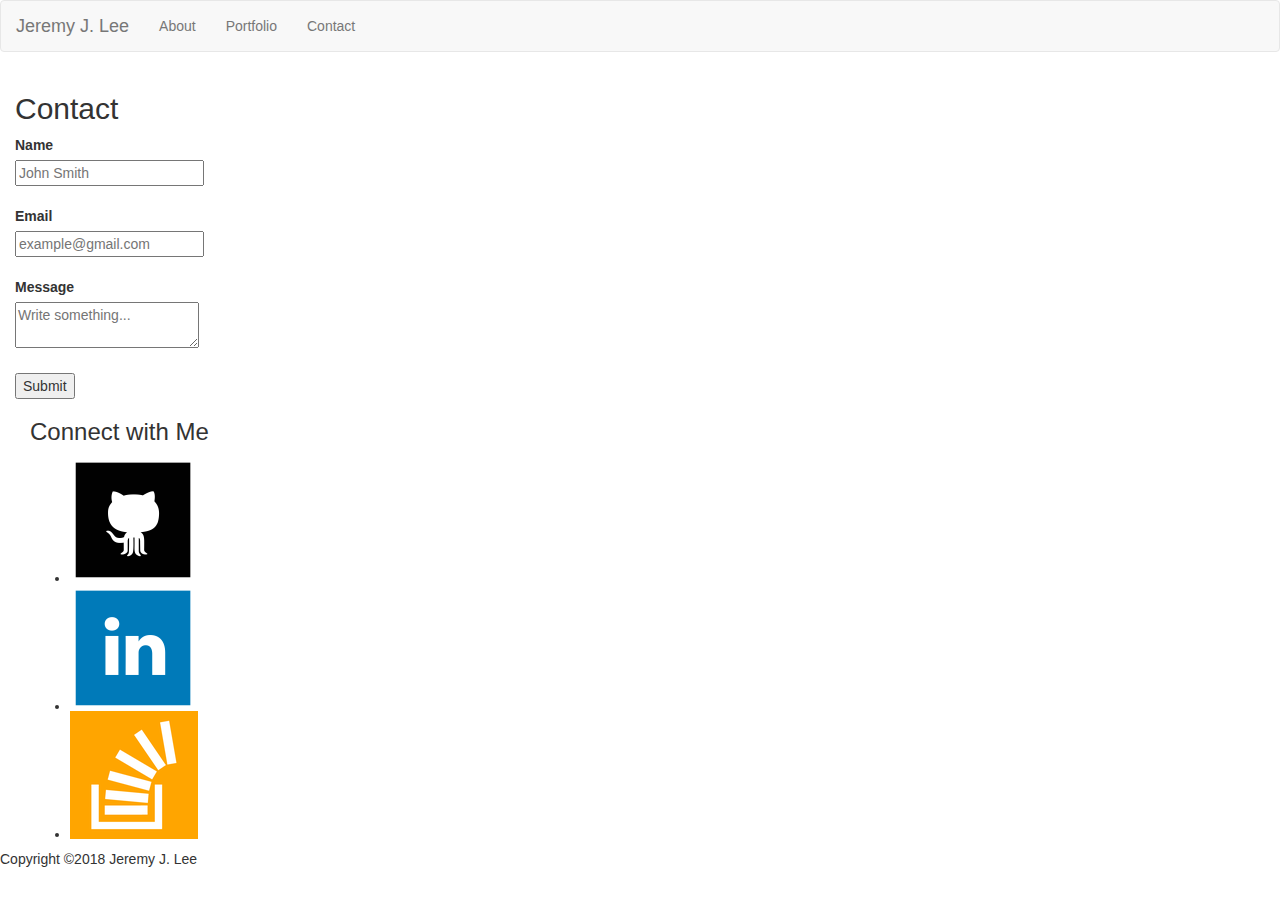
==== contact.html @ 531c0dbe "bootstrap updates" ====
<!DOCTYPE html>
<html lang="en-us">

<head>
    <meta charset="UTF-8">
    <title>Jeremy J. Lee's Basic-Portfolio</title>
    <link rel="stylesheet" href="https://maxcdn.bootstrapcdn.com/bootstrap/3.3.7/css/bootstrap.min.css">
</head>

<body>

    <nav class="navbar navbar-default">
        <div class="container-fluid">
            <div class="navbar-header">
                <a class="navbar-brand" href="#">Jeremy J. Lee</a>
            </div>
            <ul class="nav navbar-nav">
                <li>
                    <a href="index.html">About</a>
                </li>
                <li>
                    <a href="portfolio.html">Portfolio</a>
                </li>
                <li>
                    <a href="#">Contact</a>
                </li>
            </ul>
        </div>
    </nav>

    <div class="container row">
        <div class="col-sm-8">
            <div id="content2" class="clearfix">

                <section id="contact">
                    <h2>Contact</h2>

                    <form action="action_page.php">

                        <label for="name">Name</label>
                        <br>
                        <input type="text" id="input" name="name" placeholder="John Smith">
                        <br>
                        <br>
                        <label for="email">Email</label>
                        <br>
                        <input type="text" id="input" name="email" placeholder="example@gmail.com">
                        <br>
                        <br>
                        <label for="message">Message</label>
                        <br>
                        <textarea id="message" name="message" placeholder="Write something..."></textarea>
                        <br>
                        <br>
                        <input type="submit" id="submit" value="Submit">

                    </form>
                </section>
            </div>

            <div class="col-sm-4">
                <aside>
                    <h3>Connect with Me</h3>
                    <ul>
                        <li class="connect">
                            <a href="https://github.com/DoctorSlow" target="_blank">
                                <img id="Github" class="icon img-responsive" src="assets/images/if_github_square_black_107109.png" alt="GitHub">
                            </a>
                        </li>

                        <li class="connect">
                            <a href="https://www.linkedin.com/in/jeremyjosephlee/" target="_blank">
                                <img id="LinkedIn" class="icon img-responsive" src="assets/images/if_linkedin_square_color_107091.png" alt="LinkedIn">
                            </a>
                        </li>

                        <li class="connect">
                            <a a href="https://stackoverflow.com/users/9147050/doctorslow" target="_blank">
                                <img id="StackOverflow" class="icon img-responsive" src="assets/images/if_stackoverflow_273179.png" alt="StackOverflow">
                            </a>
                        </li>
                    </ul>
                </aside>
            </div>
        </div>
    </div>

    <div class="footer">
        <footer>Copyright ©2018 Jeremy J. Lee</footer>
    </div>

</body>

</html>
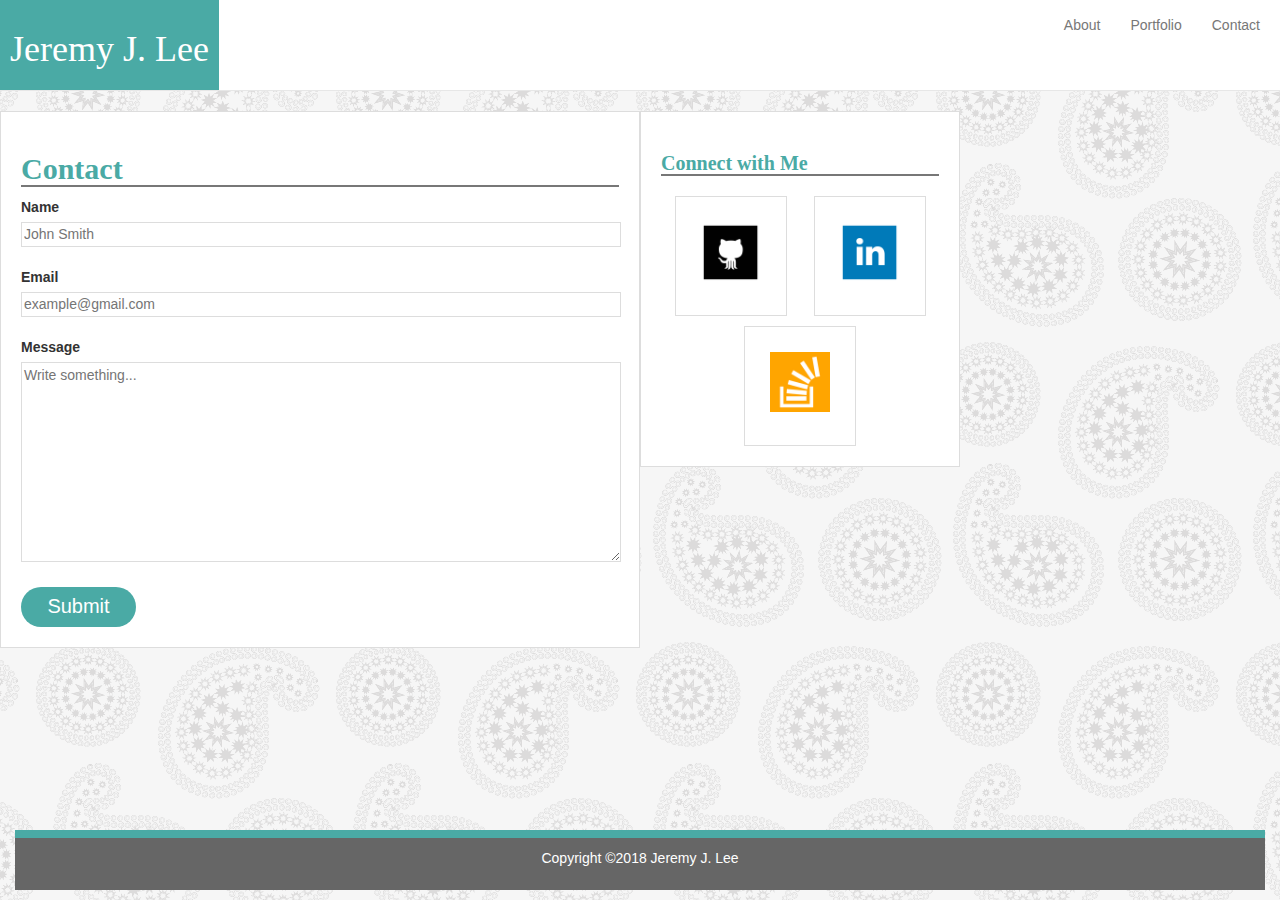
==== commit 935ad80e: "css tweaks" ====
--- a/contact.html
+++ b/contact.html
@@ -2,91 +2,91 @@
 <html lang="en-us">
 
 <head>
-    <meta charset="UTF-8">
+    <meta name="viewport" content="width=device-width, initial-scale=1" charset="UTF-8">
     <title>Jeremy J. Lee's Basic-Portfolio</title>
     <link rel="stylesheet" href="https://maxcdn.bootstrapcdn.com/bootstrap/3.3.7/css/bootstrap.min.css">
+    <link rel="stylesheet" type="text/css" href="assets/css/style.css">
 </head>
 
 <body>
 
-    <nav class="navbar navbar-default">
-        <div class="container-fluid">
+    <nav class="navbar navbar-default navbar-static-top">
+        <div class="container">
             <div class="navbar-header">
-                <a class="navbar-brand" href="#">Jeremy J. Lee</a>
+                <h1>Jeremy J. Lee</h1>
             </div>
-            <ul class="nav navbar-nav">
-                <li>
-                    <a href="index.html">About</a>
-                </li>
-                <li>
-                    <a href="portfolio.html">Portfolio</a>
-                </li>
-                <li>
-                    <a href="#">Contact</a>
-                </li>
-            </ul>
+            <div id="navbar" class="navbar-collapse">
+                <ul class="nav navbar-nav navbar-right">
+                    <li>
+                        <a href="index.html">About</a>
+                    </li>
+                    <li>
+                        <a href="portfolio.html">Portfolio</a>
+                    </li>
+                    <li>
+                        <a href="#">Contact</a>
+                    </li>
+                </ul>
+            </div>
         </div>
     </nav>
 
-    <div class="container row">
-        <div class="col-sm-8">
-            <div id="content2" class="clearfix">
+    <div class="container-fluid">
+        <div class="row">
+            <div class="section col-xs-6 col-xs-offset-1">
+                <h2>Contact</h2>
 
-                <section id="contact">
-                    <h2>Contact</h2>
+                <form action="action_page.php">
 
-                    <form action="action_page.php">
+                    <label for="name">Name</label>
+                    <br>
+                    <input type="text" id="input" name="name" placeholder="John Smith">
+                    <br>
+                    <br>
+                    <label for="email">Email</label>
+                    <br>
+                    <input type="text" id="input" name="email" placeholder="example@gmail.com">
+                    <br>
+                    <br>
+                    <label for="message">Message</label>
+                    <br>
+                    <textarea id="message" name="message" placeholder="Write something..."></textarea>
+                    <br>
+                    <br>
+                    <input type="submit" id="submit" value="Submit">
 
-                        <label for="name">Name</label>
-                        <br>
-                        <input type="text" id="input" name="name" placeholder="John Smith">
-                        <br>
-                        <br>
-                        <label for="email">Email</label>
-                        <br>
-                        <input type="text" id="input" name="email" placeholder="example@gmail.com">
-                        <br>
-                        <br>
-                        <label for="message">Message</label>
-                        <br>
-                        <textarea id="message" name="message" placeholder="Write something..."></textarea>
-                        <br>
-                        <br>
-                        <input type="submit" id="submit" value="Submit">
-
-                    </form>
-                </section>
+                </form>
             </div>
 
-            <div class="col-sm-4">
-                <aside>
-                    <h3>Connect with Me</h3>
-                    <ul>
-                        <li class="connect">
-                            <a href="https://github.com/DoctorSlow" target="_blank">
-                                <img id="Github" class="icon img-responsive" src="assets/images/if_github_square_black_107109.png" alt="GitHub">
-                            </a>
-                        </li>
+            <div class="section col-xs-3 col-xs-offset-1">
+                <h3>Connect with Me</h3>
+                <div class="flex-container">
+                    <div class="connect">
+                        <a href="https://github.com/DoctorSlow" target="_blank">
+                            <img id="Github" class="icon img-responsive" src="assets/images/if_github_square_black_107109.png" alt="GitHub">
+                        </a>
+                    </div>
 
-                        <li class="connect">
-                            <a href="https://www.linkedin.com/in/jeremyjosephlee/" target="_blank">
-                                <img id="LinkedIn" class="icon img-responsive" src="assets/images/if_linkedin_square_color_107091.png" alt="LinkedIn">
-                            </a>
-                        </li>
+                    <div class="connect">
+                        <a href="https://www.linkedin.com/in/jeremyjosephlee/" target="_blank">
+                            <img id="LinkedIn" class="icon img-responsive" src="assets/images/if_linkedin_square_color_107091.png" alt="LinkedIn">
+                        </a>
+                    </div>
 
-                        <li class="connect">
-                            <a a href="https://stackoverflow.com/users/9147050/doctorslow" target="_blank">
-                                <img id="StackOverflow" class="icon img-responsive" src="assets/images/if_stackoverflow_273179.png" alt="StackOverflow">
-                            </a>
-                        </li>
-                    </ul>
-                </aside>
+                    <div class="connect">
+                        <a a href="https://stackoverflow.com/users/9147050/doctorslow" target="_blank">
+                            <img id="StackOverflow" class="icon img-responsive" src="assets/images/if_stackoverflow_273179.png" alt="StackOverflow">
+                        </a>
+                    </div>
+                </div>
             </div>
         </div>
     </div>
 
-    <div class="footer">
-        <footer>Copyright ©2018 Jeremy J. Lee</footer>
+    <div class="footer navbar-fixed-bottom">
+        <div class="container-fluid flex-container">
+            <p class="copyright">Copyright ©2018 Jeremy J. Lee</p>
+        </div>
     </div>
 
 </body>
--- a/assets/css/style.css
+++ b/assets/css/style.css
@@ -0,0 +1,176 @@
+.container {
+    margin: 0 auto;
+    padding: 0px;
+    width: 100%;
+}
+
+h1 {
+    color: white;
+    font-family: Georgia, Times, "Times New Roman", serif;
+    height: inherit;
+    padding: 0px;
+}
+
+h2 {
+    color: #4aaaa5;
+    font-family: Georgia, Times, "Times New Roman", serif;
+    border-bottom: 2px solid #777777;
+    font-size: 30px;
+    font-weight: bold;
+    margin-bottom: 10px;
+}
+
+h3 {
+    color: #4aaaa5;
+    font-family: Georgia, Times, "Times New Roman", serif;
+    border-bottom: 2px solid #777777;
+    font-size: 20px;
+    font-weight: bold;
+}
+
+h4 {
+    background: #4aaaa5;
+    color: #ffffff;
+    position: relative;
+    text-align: center;
+    width: 250px;
+    bottom: 25px;
+    padding-top: 10px;
+    font-size: 24px;
+    font-family: Georgia, Times, "Times New Roman", serif;
+}
+
+.navbar-header {
+    background-color: #4aaaa5;
+    padding: 10px;
+    height: auto;
+}
+
+#navbar {
+    background-color: #ffffff;
+    border-color: #cccccc;
+    font-family: Arial, "Helvetica Neue", Helvetica, sans-serif;
+    width: 100%;
+    padding-right: 20px;
+}
+
+body {
+    background-image: url(../images/paisley.png);
+}
+
+ul {
+    list-style-type: none;
+    list-style: none;
+    padding: 0;
+    margin: 0;
+}
+
+li {
+    display: block;
+    text-decoration: none;
+    text-align: center;
+}
+
+.section {
+    font: #777777;
+    padding: 20px;
+    margin: 0 auto;
+    border: solid 1px #dddddd;
+    background-color: #ffffff;
+    padding: 20px;
+}
+
+.connect {
+    border: solid 1px #dddddd;
+    background-color: #ffffff;
+    height: 120px;
+    text-align: center;
+    padding: 20px;
+    margin-top: 10px;
+}
+
+.nav-bar:last-child {
+    border-right: none;
+}
+
+.icon {
+    padding: 5px;
+    height: 70px;
+    width: 70px;
+    display: inline;
+}
+
+#bio-image {
+    float: left;
+    padding-right: 10px;
+}
+
+.copyright {
+    background-color: #666666;
+    color: white;
+    display: block;
+    text-align: center;
+    border-top: 8px #4aaaa5 solid;
+    height: 60px;
+    width: 100%;
+    padding-top: 10px;
+    margin-top: 10px;
+    clear: both;
+}
+
+#contact {
+    border: solid 1px #dddddd;
+    width: 610px;
+    float: left;
+    background-color: #ffffff;
+    padding: 20px;
+    margin-top: 10px;
+    font-family: Arial, "Helvetica Neue", Helvetica, sans-serif;
+}
+
+.flex-container {
+    display: flex;
+    flex-wrap: wrap;
+    flex-direction: row;
+    justify-content: space-around;
+}
+
+.portfolio-pics {
+    border: solid 1px #dddddd;
+    width: 610px;
+    float: left;
+    background-color: #ffffff;
+    padding: 20px;
+    margin-top: 10px;
+    font-family: Arial, "Helvetica Neue", Helvetica, sans-serif;
+}
+
+.portfolio-image {
+    width: 250px;
+    height: 250px;
+    padding: 25px;
+}
+
+#submit {
+    width: 115px;
+    height: 40px;
+    background: #4aaaa5;
+    color: #ffffff;
+    font-size: 20px;
+    border: none;
+    border-radius: 1em;
+}
+
+#input {
+    width: 600px;
+    height: 25px;
+    border: solid 1px #dddddd;
+    overflow: auto;
+}
+
+#message {
+    width: 600px;
+    height: 200px;
+    border: solid 1px #dddddd;
+    overflow: auto;
+}